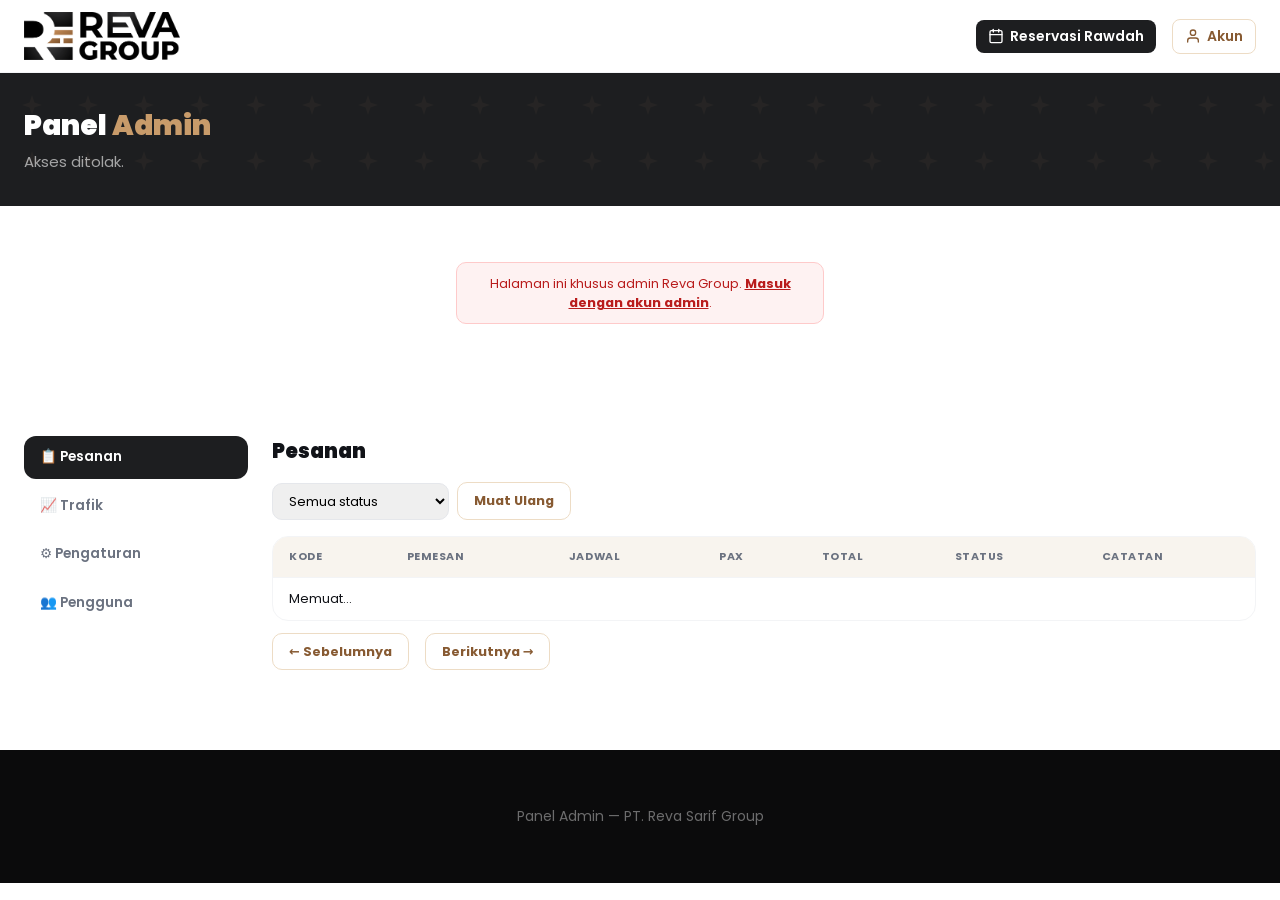
==== admin.html @ 1d70dcd8 "Tambah akun jamaah, panel admin, dan infrastruktur marketing Backend baru: Cloudflare Worker (revagr" ====
<!DOCTYPE html>
<html lang="id">
<head>
  <meta charset="UTF-8" />
  <meta name="viewport" content="width=device-width, initial-scale=1.0" />
  <title>Panel Admin - Reva Group</title>
  <meta name="robots" content="noindex, nofollow" />
  <link rel="icon" type="image/png" href="assets/reva-logo.png" />
  <link rel="preconnect" href="https://fonts.googleapis.com" />
  <link rel="preconnect" href="https://fonts.gstatic.com" crossorigin />
  <link href="https://fonts.googleapis.com/css2?family=Poppins:wght@400;500;600;700;800;900&display=swap" rel="stylesheet" />
  <link rel="stylesheet" href="css/style.css" />
</head>
<body>

  <header class="site-header">
    <div class="container">
      <a href="index.html" class="brand">
        <img src="assets/reva-logo.png" alt="Reva Group" />
      </a>
      <nav class="nav-desktop" aria-label="Navigasi utama">
        <a href="reservasi.html" class="nav-pill dark">
          <svg class="icon-sm" viewBox="0 0 24 24" fill="none" stroke="currentColor" stroke-width="2" stroke-linecap="round" stroke-linejoin="round"><rect x="3" y="4" width="18" height="18" rx="2"/><line x1="16" y1="2" x2="16" y2="6"/><line x1="8" y1="2" x2="8" y2="6"/><line x1="3" y1="10" x2="21" y2="10"/></svg>
          Reservasi Rawdah
        </a>
        <a href="akun.html" class="nav-pill outline">
          <svg class="icon-sm" viewBox="0 0 24 24" fill="none" stroke="currentColor" stroke-width="2" stroke-linecap="round" stroke-linejoin="round"><path d="M20 21v-2a4 4 0 0 0-4-4H8a4 4 0 0 0-4 4v2"/><circle cx="12" cy="7" r="4"/></svg>
          <span class="nav-akun-label">Akun</span>
        </a>
      </nav>
      <button class="nav-toggle" aria-label="Buka menu" aria-expanded="false" aria-controls="navMobile">
        <svg class="icon" viewBox="0 0 24 24" fill="none" stroke="currentColor" stroke-width="2" stroke-linecap="round"><line x1="3" y1="6" x2="21" y2="6"/><line x1="3" y1="12" x2="21" y2="12"/><line x1="3" y1="18" x2="21" y2="18"/></svg>
      </button>
    </div>
    <nav class="nav-mobile" id="navMobile" aria-label="Navigasi seluler">
      <a href="reservasi.html">Reservasi Rawdah</a>
      <a href="akun.html">Akun</a>
    </nav>
  </header>

  <section class="page-hero" style="padding: 2rem 0;">
    <svg class="pattern" aria-hidden="true">
      <defs>
        <pattern id="geo-page" width="56" height="56" patternUnits="userSpaceOnUse">
          <polygon points="32,22 34.5,29.5 42,32 34.5,34.5 32,42 29.5,34.5 22,32 29.5,29.5" fill="currentColor" />
        </pattern>
      </defs>
      <rect width="100%" height="100%" fill="url(#geo-page)" />
    </svg>
    <div class="container">
      <h1 style="font-size: clamp(1.375rem, 3vw, 1.75rem);">Panel <span style="color: var(--bronze-light);">Admin</span></h1>
      <p id="adminHello" style="margin-top: 0.25rem;">Memeriksa akses&hellip;</p>
    </div>
  </section>

  <div class="auth-wrap" id="deniedBox" hidden>
    <div class="form-alert error" style="text-align: center;">
      Halaman ini khusus admin Reva Group. <a href="akun.html" style="font-weight: 700; text-decoration: underline;">Masuk dengan akun admin</a>.
    </div>
  </div>

  <div class="admin-layout" id="adminLayout" hidden>
    <nav class="admin-nav" id="adminNav">
      <button type="button" data-panel="orders" class="active">📋 Pesanan</button>
      <button type="button" data-panel="traffic" hidden>📈 Trafik</button>
      <button type="button" data-panel="settings" hidden>⚙️ Pengaturan</button>
      <button type="button" data-panel="users" hidden>👥 Pengguna</button>
    </nav>

    <div class="admin-panel">

      <!-- ===== Pesanan ===== -->
      <section id="panel-orders">
        <h2>Pesanan</h2>
        <div class="filter-row" style="margin: 1rem 0;">
          <select id="orderFilter">
            <option value="">Semua status</option>
            <option value="menunggu_verifikasi">Menunggu Verifikasi</option>
            <option value="terkonfirmasi">Terkonfirmasi</option>
            <option value="qr_terkirim">QR Terkirim</option>
            <option value="dibatalkan">Dibatalkan</option>
            <option value="refund">Refund</option>
          </select>
          <button type="button" class="btn-line" id="btnReloadOrders">Muat Ulang</button>
          <span class="order-meta" id="orderCount"></span>
        </div>
        <div class="table-wrap">
          <table class="admin-table">
            <thead>
              <tr>
                <th>Kode</th><th>Pemesan</th><th>Jadwal</th><th>Pax</th><th>Total</th><th>Status</th><th>Catatan</th>
              </tr>
            </thead>
            <tbody id="orderRows"><tr><td colspan="7">Memuat&hellip;</td></tr></tbody>
          </table>
        </div>
        <div class="filter-row" style="margin-top: 0.75rem;">
          <button type="button" class="btn-line" id="btnPrevPage">&larr; Sebelumnya</button>
          <span class="order-meta" id="pageInfo"></span>
          <button type="button" class="btn-line" id="btnNextPage">Berikutnya &rarr;</button>
        </div>
      </section>

      <!-- ===== Trafik ===== -->
      <section id="panel-traffic" hidden>
        <h2>Trafik &amp; Konversi (14 hari)</h2>
        <div class="stat-tiles" style="margin: 1rem 0;">
          <div class="stat-tile"><div class="n" id="stViews">—</div><div class="l">Tampilan halaman</div></div>
          <div class="stat-tile"><div class="n" id="stVisitors">—</div><div class="l">Pengunjung unik</div></div>
          <div class="stat-tile"><div class="n" id="stWaClicks">—</div><div class="l">Klik WhatsApp</div></div>
          <div class="stat-tile"><div class="n" id="stOrders">—</div><div class="l">Pesanan dibuat</div></div>
        </div>
        <div class="bar-chart" id="chartDaily"></div>
        <div class="profile-grid" style="padding: 1.25rem 0 0; grid-template-columns: 1fr; gap: 1rem;">
          <div class="profile-card">
            <h2>Halaman Terpopuler</h2>
            <div id="topPages" class="order-meta">—</div>
          </div>
          <div class="profile-card">
            <h2>Sumber Kunjungan (Referrer)</h2>
            <div id="topRefs" class="order-meta">—</div>
          </div>
          <div class="profile-card">
            <h2>Perangkat &amp; Ringkasan Pesanan</h2>
            <div id="deviceStats" class="order-meta">—</div>
            <div id="orderRecap" class="order-meta" style="margin-top: 0.75rem;">—</div>
          </div>
        </div>
      </section>

      <!-- ===== Pengaturan ===== -->
      <section id="panel-settings" hidden>
        <h2>Pengaturan Marketing</h2>
        <p class="settings-note" style="margin: 1rem 0;">
          Tempel ID dari masing-masing platform lalu <strong>Simpan</strong> — pixel langsung aktif
          di seluruh halaman situs tanpa perlu edit kode. Kosongkan untuk menonaktifkan.
          <br />&bull; <strong>GA4</strong>: Google Analytics &rarr; Admin &rarr; Data Streams &rarr; Measurement ID (format <code>G-XXXXXXXXXX</code>)
          <br />&bull; <strong>Meta Pixel</strong>: Meta Business Suite &rarr; Events Manager &rarr; Pixel ID (angka)
          <br />&bull; <strong>TikTok Pixel</strong>: TikTok Ads Manager &rarr; Assets &rarr; Events &rarr; Pixel ID
          <br />&bull; <strong>Google Client ID</strong>: Google Cloud Console &rarr; Credentials &rarr; OAuth 2.0 Client ID (untuk tombol Login Google, format <code>xxx.apps.googleusercontent.com</code>)
        </p>
        <form class="profile-card" style="display: grid; gap: 0.875rem; max-width: 34rem;" id="formSettings">
          <div class="form-alert" id="settingsAlert" hidden></div>
          <div class="field">
            <label for="setGa4">Google Tag / GA4 Measurement ID</label>
            <input id="setGa4" type="text" placeholder="G-XXXXXXXXXX" />
          </div>
          <div class="field">
            <label for="setMeta">Meta Pixel ID</label>
            <input id="setMeta" type="text" placeholder="123456789012345" />
          </div>
          <div class="field">
            <label for="setTiktok">TikTok Pixel ID</label>
            <input id="setTiktok" type="text" placeholder="XXXXXXXXXXXXXXXXXX" />
          </div>
          <div class="field">
            <label for="setGoogleClient">Google OAuth Client ID (Login Google)</label>
            <input id="setGoogleClient" type="text" placeholder="xxxx.apps.googleusercontent.com" />
          </div>
          <button type="submit" class="btn-book" style="width: auto; padding: 0.7rem 1.5rem;">Simpan Pengaturan</button>
        </form>
      </section>

      <!-- ===== Pengguna ===== -->
      <section id="panel-users" hidden>
        <h2>Pengguna &amp; Akses</h2>
        <p class="settings-note" style="margin: 1rem 0;" id="usersNote">
          <strong>Owner</strong> melihat &amp; mengatur semuanya. <strong>Admin</strong> selalu bisa
          mengelola pesanan; centang izin tambahan (Trafik / Pengaturan / Pengguna) untuk membuka
          menu lain. Hanya owner yang dapat mengubah role dan izin.
        </p>
        <div class="filter-row" style="margin-bottom: 1rem;">
          <input type="text" id="userSearch" placeholder="Cari nama / email / WA…" />
          <button type="button" class="btn-line" id="btnSearchUser">Cari</button>
        </div>
        <div class="table-wrap">
          <table class="admin-table">
            <thead>
              <tr><th>Pengguna</th><th>Kontak</th><th>Role</th><th>Izin Admin</th></tr>
            </thead>
            <tbody id="userRows"><tr><td colspan="4">Memuat&hellip;</td></tr></tbody>
          </table>
        </div>
      </section>

    </div>
  </div>

  <footer class="site-footer">
    <div class="container">
      <div class="footer-bottom" style="margin-top: 0; border-top: 0; padding-top: 0;">
        <p>Panel Admin &mdash; PT. Reva Sarif Group</p>
      </div>
    </div>
  </footer>

  <script src="js/site.js"></script>
  <script src="js/main.js"></script>
  <script src="js/admin.js"></script>
</body>
</html>
---- css/style.css ----
/* ============================================================
   Reva Group — Jasa Reservasi Rawdah
   Palet warna diambil dari logo Reva Group:
   - Hitam arang  : #0B0B0C — #1D1E20 — #353537
   - Bronze/copper: #875A32 — #A97747 — #BB8452 — #C89B6A
   Ubah nilai variabel di bawah untuk mengganti tema.
   ============================================================ */
:root {
  --ink: #0B0B0C;            /* hitam terdalam (footer) */
  --charcoal: #1D1E20;       /* arang logo — section gelap */
  --charcoal-soft: #26272A;

  --bronze: #A97747;         /* aksen utama (bronze tengah logo) */
  --bronze-strong: #92643A;  /* hover tombol */
  --bronze-dark: #875A32;
  --bronze-deep: #6E4A26;    /* aksen section informasi */
  --bronze-light: #C89B6A;   /* bronze terang di atas latar gelap */

  --bronze-pale: #F5EBDD;    /* tint badge terang */
  --bronze-line: #EDDCC5;    /* border kartu terang */
  --cream: #F8F4EE;          /* latar kartu informasi */
  --sand: #9B8570;           /* gradasi tanah pada hero */

  --text: #111318;
  --muted: #6B7280;
  --line: #F3F4F6;

  --radius-btn: 0.75rem;
  --container: 80rem;
}

* { margin: 0; padding: 0; box-sizing: border-box; }

html { scroll-behavior: smooth; }

body {
  font-family: "Poppins", ui-sans-serif, system-ui, -apple-system, "Segoe UI", sans-serif;
  color: var(--text);
  background: #fff;
  line-height: 1.5;
  -webkit-font-smoothing: antialiased;
}

img { max-width: 100%; display: block; }
a { color: inherit; text-decoration: none; }
ul { list-style: none; }

.container {
  max-width: var(--container);
  margin: 0 auto;
  padding: 0 1.5rem;
}

.icon { width: 1.25rem; height: 1.25rem; flex-shrink: 0; }
.icon-sm { width: 1rem; height: 1rem; flex-shrink: 0; }

:focus-visible { outline: 2px solid var(--bronze); outline-offset: 2px; }

/* ---------- Header ---------- */
.site-header {
  position: sticky;
  top: 0;
  z-index: 50;
  background: #fff;
  border-bottom: 1px solid var(--line);
  box-shadow: 0 1px 2px rgba(0, 0, 0, 0.05);
}

.site-header .container {
  display: flex;
  align-items: center;
  justify-content: space-between;
  padding-top: 0.75rem;
  padding-bottom: 0.75rem;
}

.brand { display: block; flex-shrink: 0; }
.brand img { height: 3rem; width: auto; object-fit: contain; }

.nav-desktop { display: none; align-items: center; gap: 1rem; }

.nav-pill {
  display: inline-flex;
  align-items: center;
  gap: 0.375rem;
  border-radius: 0.5rem;
  padding: 0.375rem 0.75rem;
  font-size: 0.875rem;
  font-weight: 600;
  color: #fff;
  transition: background-color 0.2s, transform 0.2s;
}
.nav-pill:hover { transform: translateY(-1px); }
.nav-pill.dark { background: var(--charcoal); }
.nav-pill.dark:hover { background: var(--charcoal-soft); }
.nav-pill.accent { background: var(--bronze); }
.nav-pill.accent:hover { background: var(--bronze-strong); }
.nav-pill.outline { border: 1.5px solid var(--bronze-line); color: var(--bronze-dark); background: transparent; }
.nav-pill.outline:hover { background: var(--bronze-pale); }

.nav-toggle {
  display: inline-flex;
  border: 0;
  background: transparent;
  border-radius: 0.375rem;
  padding: 0.5rem;
  color: #4B5563;
  cursor: pointer;
}
.nav-toggle:hover { background: var(--line); }

.nav-mobile { display: none; border-top: 1px solid var(--line); padding: 0.75rem 1.5rem 1rem; }
.nav-mobile.open { display: grid; gap: 0.5rem; }
.nav-mobile a {
  display: flex;
  align-items: center;
  gap: 0.5rem;
  border-radius: 0.5rem;
  padding: 0.625rem 0.75rem;
  font-size: 0.875rem;
  font-weight: 600;
  color: #374151;
}
.nav-mobile a:hover { background: var(--cream); color: var(--bronze-dark); }

@media (min-width: 768px) {
  .nav-desktop { display: flex; }
  .nav-toggle, .nav-mobile { display: none !important; }
}

/* ---------- Hero ---------- */
.hero {
  position: relative;
  display: flex;
  align-items: center;
  min-height: 92vh;
  overflow: hidden;
  background: var(--charcoal);
}

.hero-bg { position: absolute; inset: 0; }
.hero-bg img { width: 100%; height: 100%; object-fit: cover; object-position: center; }
.hero-overlay {
  position: absolute;
  inset: 0;
  background: linear-gradient(to right, rgba(11, 11, 12, 0.55), rgba(11, 11, 12, 0.78) 50%, rgba(11, 11, 12, 0.30));
}
.hero-ground {
  position: absolute;
  right: 0; bottom: 0; left: 0;
  height: 8rem;
  background: linear-gradient(to top, var(--sand), transparent);
}

.pattern {
  pointer-events: none;
  position: absolute;
  inset: 0;
  width: 100%;
  height: 100%;
  color: #fff;
}
.hero .pattern { opacity: 0.04; }

.hero-inner {
  position: relative;
  z-index: 10;
  width: 100%;
  padding-top: 7rem;
  padding-bottom: 7rem;
}

.hero-copy { max-width: 36rem; }

.hero-title {
  margin-bottom: 1.5rem;
  font-size: clamp(3.5rem, 8.5vw, 6rem);
  line-height: 0.92;
  font-weight: 900;
  letter-spacing: -0.025em;
  text-transform: uppercase;
  color: #fff;
}
.hero-title .accent { color: var(--bronze-light); }

.hero-sub {
  margin-bottom: 2rem;
  max-width: 24rem;
  font-size: 1rem;
  line-height: 1.65;
  color: rgba(255, 255, 255, 0.65);
}

.hero-actions { display: flex; flex-wrap: wrap; gap: 0.75rem; }

.btn {
  display: inline-flex;
  align-items: center;
  justify-content: center;
  gap: 0.5rem;
  border-radius: var(--radius-btn);
  padding: 0.875rem 2rem;
  font-size: 0.875rem;
  font-weight: 700;
  transition: background-color 0.2s, transform 0.2s, border-color 0.2s;
}
.btn:hover { transform: translateY(-1px); }

.btn-accent {
  background: var(--bronze);
  color: #fff;
  box-shadow: 0 10px 15px -3px rgba(135, 90, 50, 0.35);
}
.btn-accent:hover { background: var(--bronze-strong); }

.btn-glass {
  border: 1px solid rgba(255, 255, 255, 0.25);
  background: rgba(255, 255, 255, 0.1);
  color: #fff;
  backdrop-filter: blur(4px);
}
.btn-glass:hover { background: rgba(255, 255, 255, 0.18); }

.btn-gold {
  background: var(--bronze-light);
  color: var(--charcoal);
}
.btn-gold:hover { background: #D4A876; }

@media (min-width: 768px) {
  .hero-sub { font-size: 1.125rem; }
}

/* ---------- Section umum ---------- */
.section { padding: 5rem 0; }
section[id] { scroll-margin-top: 5rem; }

.badge {
  display: inline-block;
  border-radius: 9999px;
  padding: 0.375rem 1rem;
  font-size: 0.75rem;
  font-weight: 700;
  letter-spacing: 0.05em;
  text-transform: uppercase;
}

.section-title {
  font-size: clamp(1.875rem, 3vw, 2.25rem);
  line-height: 1.15;
  font-weight: 900;
}

/* ---------- Section Rawdah (gelap) ---------- */
.rawdah {
  position: relative;
  background: var(--charcoal);
  overflow: hidden;
}
.rawdah .pattern { opacity: 0.05; color: var(--bronze-light); }

.rawdah-grid {
  position: relative;
  display: grid;
  grid-template-columns: 1fr;
  align-items: center;
  gap: 3rem;
}

.rawdah-copy > * + * { margin-top: 1.5rem; }

.badge-gold {
  border: 1px solid rgba(200, 155, 106, 0.3);
  background: rgba(200, 155, 106, 0.1);
  color: var(--bronze-light);
}

.rawdah .section-title { color: #fff; }
.rawdah .section-title .accent { color: var(--bronze-light); }

.rawdah-desc { font-size: 0.875rem; line-height: 1.7; color: rgba(255, 255, 255, 0.65); }

.price-card {
  border-radius: 1rem;
  border: 1px solid rgba(200, 155, 106, 0.2);
  background: rgba(255, 255, 255, 0.05);
  padding: 1.25rem;
}
.price-label {
  font-size: 0.75rem;
  font-weight: 700;
  letter-spacing: 0.1em;
  text-transform: uppercase;
  color: var(--bronze-light);
}
.price-value { margin-top: 0.25rem; font-size: 2.25rem; font-weight: 900; color: #fff; }
.price-unit { font-size: 0.75rem; color: rgba(255, 255, 255, 0.4); }

.rawdah-checklist { display: grid; gap: 0.5rem; font-size: 0.875rem; color: rgba(255, 255, 255, 0.7); }
.rawdah-checklist li { display: flex; align-items: flex-start; gap: 0.5rem; }
.rawdah-checklist .icon-sm { margin-top: 0.2rem; color: var(--bronze-light); }

.fact-grid { display: grid; grid-template-columns: 1fr; gap: 1rem; }

.fact-card {
  border-radius: 1rem;
  border: 1px solid rgba(255, 255, 255, 0.1);
  background: rgba(255, 255, 255, 0.05);
  padding: 1.25rem;
}
.fact-icon {
  display: inline-flex;
  align-items: center;
  justify-content: center;
  width: 2.25rem;
  height: 2.25rem;
  border-radius: 0.625rem;
  background: rgba(200, 155, 106, 0.15);
  color: var(--bronze-light);
}
.fact-label { margin-top: 0.5rem; font-size: 0.75rem; color: rgba(255, 255, 255, 0.4); }
.fact-value { margin-top: 0.125rem; font-size: 0.875rem; font-weight: 700; color: #fff; }

@media (min-width: 640px) {
  .fact-grid { grid-template-columns: 1fr 1fr; }
}
@media (min-width: 1024px) {
  .rawdah-grid { grid-template-columns: 1fr 1fr; }
}

/* ---------- Section Konsultasi ---------- */
.konsultasi-grid {
  display: grid;
  grid-template-columns: 1fr;
  align-items: center;
  gap: 4rem;
}

.konsultasi-copy > * + * { margin-top: 1.5rem; }

.badge-soft { background: var(--bronze-pale); color: var(--bronze-dark); }

.konsultasi .section-title { color: var(--text); }
.konsultasi .section-title .accent { color: var(--bronze); }

.konsultasi-desc { font-size: 0.875rem; line-height: 1.7; color: var(--muted); }

.feature-list { display: grid; gap: 0.75rem; }
.feature-list li { display: flex; align-items: center; gap: 0.75rem; font-size: 0.875rem; color: #374151; }
.feature-list .icon { color: var(--bronze); }

.btn-outline {
  border: 2px solid var(--bronze-line);
  color: var(--bronze-dark);
  background: transparent;
  padding: 0.75rem 1.75rem;
}
.btn-outline:hover { border-color: var(--bronze); background: var(--bronze-pale); }

.btn-solid { background: var(--bronze); color: #fff; padding: 0.75rem 1.75rem; }
.btn-solid:hover { background: var(--bronze-strong); }

.steps { display: grid; gap: 0.75rem; }

.step-card {
  display: flex;
  align-items: flex-start;
  gap: 1rem;
  border-radius: 1rem;
  border: 1px solid var(--bronze-line);
  background: #fff;
  padding: 1rem 1.25rem;
}
.step-num {
  flex-shrink: 0;
  border-radius: 0.75rem;
  background: var(--bronze);
  padding: 0.25rem 0.625rem;
  font-size: 0.75rem;
  font-weight: 900;
  color: #fff;
}
.step-title { font-size: 0.875rem; font-weight: 700; color: var(--text); }
.step-sub { font-size: 0.75rem; color: var(--muted); }

.stat-card {
  display: flex;
  align-items: center;
  gap: 0.75rem;
  border-radius: 1rem;
  background: var(--bronze);
  padding: 1rem 1.25rem;
  color: #fff;
}
.stat-card .icon { width: 1.75rem; height: 1.75rem; }
.stat-value { font-size: 1.125rem; font-weight: 900; }
.stat-sub { font-size: 0.75rem; color: rgba(255, 255, 255, 0.8); }

.konsultasi-side > * + * { margin-top: 1.25rem; }

@media (min-width: 1024px) {
  .konsultasi-grid { grid-template-columns: 1fr 1fr; }
}

/* ---------- Section Informasi ---------- */
.info-head { margin-bottom: 3rem; text-align: center; }
.info-head .badge { margin-bottom: 0.75rem; }

.badge-deep { background: rgba(110, 74, 38, 0.1); color: var(--bronze-deep); }

.info-grid { display: grid; grid-template-columns: 1fr; gap: 1.5rem; }

.info-card {
  display: flex;
  flex-direction: column;
  border-radius: 1.5rem;
  border: 1px solid var(--line);
  background: var(--cream);
  padding: 1.75rem;
  transition: transform 0.2s, box-shadow 0.2s;
}
.info-card:hover { transform: translateY(-3px); box-shadow: 0 12px 24px -12px rgba(29, 30, 32, 0.18); }

.info-icon {
  display: inline-flex;
  align-items: center;
  justify-content: center;
  width: 2.75rem;
  height: 2.75rem;
  border-radius: 0.75rem;
  background: rgba(110, 74, 38, 0.1);
  color: var(--bronze-deep);
  margin-bottom: 1rem;
}
.info-card h3 { margin-bottom: 0.5rem; font-size: 1.125rem; font-weight: 700; color: var(--text); }
.info-card p { margin-bottom: 1.5rem; flex: 1; font-size: 0.875rem; line-height: 1.7; color: var(--muted); }

.info-link {
  display: inline-flex;
  align-items: center;
  gap: 0.375rem;
  font-size: 0.875rem;
  font-weight: 700;
  color: var(--bronze-deep);
}
.info-link:hover { text-decoration: underline; }

@media (min-width: 768px) { .info-grid { grid-template-columns: 1fr 1fr; } }
@media (min-width: 1024px) { .info-grid { grid-template-columns: repeat(4, 1fr); } }

/* ---------- Footer ---------- */
.site-footer { background: var(--ink); padding: 3.5rem 0; color: #fff; }

.footer-grid { display: grid; grid-template-columns: 1fr; gap: 3rem; }

.footer-brand > * + * { margin-top: 1rem; }
.footer-brand img { height: 3.5rem; width: auto; object-fit: contain; filter: brightness(0) invert(1); }
.footer-tagline { max-width: 20rem; font-size: 0.875rem; line-height: 1.7; color: rgba(255, 255, 255, 0.6); }

.socials { display: flex; align-items: center; gap: 0.75rem; }
.socials a {
  display: inline-flex;
  align-items: center;
  justify-content: center;
  width: 2.25rem;
  height: 2.25rem;
  border-radius: 9999px;
  background: rgba(255, 255, 255, 0.1);
  color: #fff;
  transition: background-color 0.2s;
}
.socials a:hover { background: var(--bronze); }

.footer-col h3 {
  margin-bottom: 0.875rem;
  font-size: 0.875rem;
  font-weight: 700;
  letter-spacing: 0.05em;
  text-transform: uppercase;
  color: rgba(255, 255, 255, 0.5);
}
.footer-links { display: grid; gap: 0.5rem; font-size: 0.875rem; }
.footer-links a { color: rgba(255, 255, 255, 0.5); transition: color 0.2s; }
.footer-links a:hover { color: rgba(255, 255, 255, 0.8); }

.footer-contact { display: grid; gap: 0.75rem; font-size: 0.875rem; color: rgba(255, 255, 255, 0.6); }
.footer-contact > div { display: flex; align-items: flex-start; gap: 0.5rem; }
.footer-contact .icon-sm { margin-top: 0.2rem; color: var(--bronze-light); }
.footer-contact a:hover { color: rgba(255, 255, 255, 0.85); }

.btn-footer {
  display: inline-flex;
  align-items: center;
  gap: 0.5rem;
  margin-top: 1rem;
  border-radius: 0.5rem;
  background: var(--bronze-deep);
  padding: 0.625rem 1.25rem;
  font-size: 0.875rem;
  font-weight: 700;
  color: #fff;
  transition: background-color 0.2s;
}
.btn-footer:hover { background: var(--bronze-dark); }

.footer-bottom {
  margin-top: 3rem;
  border-top: 1px solid rgba(255, 255, 255, 0.1);
  padding-top: 1.5rem;
  text-align: center;
  font-size: 0.875rem;
  color: rgba(255, 255, 255, 0.4);
}
.footer-bottom-links {
  margin-bottom: 0.75rem;
  display: flex;
  flex-wrap: wrap;
  justify-content: center;
  column-gap: 1.5rem;
  row-gap: 0.5rem;
}
.footer-bottom-links a:hover { color: rgba(255, 255, 255, 0.7); }

.photo-credit { margin-top: 0.5rem; font-size: 0.7rem; color: rgba(255, 255, 255, 0.25); }
.photo-credit a { color: rgba(255, 255, 255, 0.35); }
.photo-credit a:hover { color: rgba(255, 255, 255, 0.6); text-decoration: underline; }

@media (min-width: 768px) { .footer-grid { grid-template-columns: repeat(3, 1fr); } }

/* ---------- Halaman informasi (sub-halaman) ---------- */
.page-hero {
  position: relative;
  background: var(--charcoal);
  padding: 4rem 0;
  overflow: hidden;
}
.page-hero .pattern { opacity: 0.05; color: var(--bronze-light); }
.page-hero .container { position: relative; }
.page-hero .badge { margin-bottom: 0.875rem; }
.page-hero h1 { font-size: clamp(1.875rem, 4vw, 2.75rem); font-weight: 900; color: #fff; }
.page-hero p { margin-top: 0.75rem; max-width: 36rem; font-size: 0.9375rem; color: rgba(255, 255, 255, 0.6); }

.prose { max-width: 48rem; padding: 4rem 1.5rem; margin: 0 auto; }
.prose h2 { margin: 2rem 0 0.75rem; font-size: 1.25rem; font-weight: 800; color: var(--text); }
.prose h2:first-child { margin-top: 0; }
.prose p, .prose li { font-size: 0.9375rem; line-height: 1.8; color: #374151; }
.prose p + p { margin-top: 0.75rem; }
.prose ul, .prose ol { margin: 0.75rem 0 0 1.25rem; display: grid; gap: 0.5rem; }
.prose ul { list-style: disc; }
.prose ol { list-style: decimal; }
.prose .note {
  margin-top: 2.5rem;
  border-radius: 1rem;
  border: 1px solid var(--bronze-line);
  background: var(--cream);
  padding: 1.25rem;
  font-size: 0.875rem;
  color: #4B5563;
}

.faq-list { display: grid; gap: 0.75rem; }
.faq-item {
  border: 1px solid var(--bronze-line);
  border-radius: 1rem;
  background: #fff;
  overflow: hidden;
}
.faq-item summary {
  display: flex;
  align-items: center;
  justify-content: space-between;
  gap: 1rem;
  cursor: pointer;
  list-style: none;
  padding: 1rem 1.25rem;
  font-size: 0.9375rem;
  font-weight: 700;
  color: var(--text);
}
.faq-item summary::-webkit-details-marker { display: none; }
.faq-item summary::after {
  content: "+";
  font-size: 1.25rem;
  font-weight: 700;
  color: var(--bronze);
  transition: transform 0.2s;
}
.faq-item[open] summary::after { transform: rotate(45deg); }
.faq-item[open] summary { color: var(--bronze-dark); }
.faq-body { padding: 0 1.25rem 1.125rem; font-size: 0.875rem; line-height: 1.8; color: var(--muted); }

/* ---------- Halaman Reservasi ---------- */
.booking-section { background: #F6F2EB; padding: 4rem 0; }

.booking-grid {
  display: grid;
  grid-template-columns: 1fr;
  gap: 2.5rem;
  align-items: start;
}
@media (min-width: 1024px) {
  .booking-grid { grid-template-columns: minmax(0, 1fr) 380px; }
  .booking-side { position: sticky; top: 6rem; }
}

.booking-card {
  min-width: 0;
  overflow: hidden;
  border-radius: 1.5rem;
  background: #fff;
  box-shadow: 0 10px 30px -12px rgba(29, 30, 32, 0.25);
}
.booking-head {
  background: linear-gradient(to right, var(--charcoal), #3A3428);
  padding: 1.25rem 1.5rem;
}
.booking-head h2 { font-size: 1.125rem; font-weight: 700; color: #fff; }
.booking-head p { margin-top: 0.125rem; font-size: 0.75rem; color: rgba(255, 255, 255, 0.6); }
.booking-body { padding: 1.25rem; display: grid; gap: 1rem; }

.price-row {
  display: flex;
  align-items: center;
  justify-content: space-between;
  border-radius: 0.75rem;
  background: rgba(29, 30, 32, 0.05);
  padding: 0.75rem 1rem;
}
.price-row .lbl { font-size: 0.75rem; font-weight: 600; letter-spacing: 0.03em; text-transform: uppercase; color: var(--muted); }
.price-row .val { font-size: 1rem; font-weight: 900; color: var(--charcoal); }
.price-row .val small { margin-left: 0.25rem; font-size: 0.75rem; font-weight: 500; color: #9CA3AF; }

.seg-toggle { display: flex; gap: 0.5rem; border-radius: 1rem; background: #F3F4F6; padding: 0.375rem; }
.seg-toggle button {
  flex: 1;
  border: 0;
  border-radius: 0.75rem;
  padding: 0.625rem;
  font-family: inherit;
  font-size: 0.875rem;
  font-weight: 700;
  color: var(--muted);
  background: transparent;
  cursor: pointer;
  transition: background-color 0.2s, color 0.2s;
}
.seg-toggle button.active-female { background: #C2557C; color: #fff; }
.seg-toggle button.active-male { background: var(--charcoal); color: #fff; }

.slot-panel { overflow: hidden; border-radius: 1rem; border: 2px solid var(--bronze-line); transition: border-color 0.2s; }
.slot-panel.female { border-color: #EBB8CB; }
.slot-panel.male { border-color: #C9CBCF; }
.slot-panel-head { display: flex; align-items: center; justify-content: space-between; padding: 0.875rem 1rem; }
.slot-panel.female .slot-panel-head { background: #C2557C; }
.slot-panel.male .slot-panel-head { background: var(--charcoal); }
.slot-panel-head p { font-size: 0.875rem; font-weight: 700; color: #fff; }
.slot-panel-body { padding: 1rem; display: grid; gap: 1.125rem; }

.was-note { font-size: 0.7rem; color: #9CA3AF; }
.was-note strong { color: var(--muted); }

.month-tabs { display: flex; gap: 0.375rem; }
.month-tabs button {
  flex: 1;
  border: 1px solid var(--line);
  border-radius: 0.5rem;
  background: #fff;
  padding: 0.5rem 0.25rem;
  font-family: inherit;
  font-size: 0.75rem;
  font-weight: 600;
  color: var(--muted);
  cursor: pointer;
}
.month-tabs button.active { background: var(--charcoal); border-color: var(--charcoal); color: #fff; }

.status-row { display: flex; flex-wrap: wrap; align-items: center; justify-content: space-between; gap: 0.375rem; }
.status-pill { border-radius: 9999px; padding: 0.25rem 0.625rem; font-size: 0.7rem; font-weight: 600; background: #ECFDF5; color: #047857; }
.status-pill.empty { background: #FEF2F2; color: #B91C1C; }
.status-meta { display: flex; align-items: center; gap: 0.5rem; font-size: 0.7rem; color: #9CA3AF; }
.status-meta button {
  border: 0;
  background: none;
  padding: 0;
  font-family: inherit;
  font-size: 0.7rem;
  font-weight: 600;
  color: var(--muted);
  cursor: pointer;
  text-decoration: underline;
  text-underline-offset: 2px;
}
.status-meta button:disabled { opacity: 0.5; }

.date-strip { display: flex; gap: 0.375rem; overflow-x: auto; padding-bottom: 0.25rem; scrollbar-width: thin; }
.date-strip button {
  display: flex;
  flex-direction: column;
  align-items: center;
  gap: 0.125rem;
  flex-shrink: 0;
  min-width: 3rem;
  border: 1px solid var(--line);
  border-radius: 0.75rem;
  background: #fff;
  padding: 0.5rem 0.375rem;
  font-family: inherit;
  cursor: pointer;
}
.date-strip button:disabled { opacity: 0.35; cursor: not-allowed; }
.date-strip .d-num { font-size: 0.875rem; font-weight: 700; color: var(--text); }
.date-strip .d-day { font-size: 0.625rem; text-transform: uppercase; color: #9CA3AF; }
.date-strip .d-dot { width: 0.375rem; height: 0.375rem; border-radius: 9999px; background: transparent; }
.date-strip button.has-slot .d-dot { background: #C2557C; }
.slot-panel.male .date-strip button.has-slot .d-dot { background: var(--bronze); }
.date-strip button.selected { border-color: var(--charcoal); background: var(--charcoal); }
.date-strip button.selected .d-num, .date-strip button.selected .d-day { color: #fff; }

.time-list { display: grid; gap: 0.375rem; max-height: 16rem; overflow-y: auto; padding-right: 0.25rem; }
.time-row {
  display: flex;
  align-items: center;
  justify-content: space-between;
  border: 1px solid var(--line);
  border-radius: 0.75rem;
  background: #fff;
  padding: 0.625rem 0.875rem;
  font-family: inherit;
  cursor: pointer;
  text-align: left;
}
.time-row:hover { border-color: var(--bronze); }
.time-row .t-time { font-size: 0.875rem; font-weight: 700; color: var(--text); }
.time-row .t-left { font-size: 0.7rem; font-weight: 600; color: #047857; }
.time-row.selected { border-color: var(--charcoal); background: var(--charcoal); }
.time-row.selected .t-time, .time-row.selected .t-left { color: #fff; }
.time-row.sold-out {
  background: #F9FAFB;
  border-color: var(--line);
  cursor: not-allowed;
  opacity: 0.6;
}
.time-row.sold-out:hover { border-color: var(--line); }
.time-row.sold-out .t-time { color: #9CA3AF; text-decoration: line-through; }
.time-row.sold-out .t-left { color: #9CA3AF; }
.time-empty { padding: 1rem; text-align: center; font-size: 0.8rem; color: #9CA3AF; }

.pax-row { display: flex; align-items: center; justify-content: space-between; border-radius: 0.75rem; border: 1px solid var(--line); padding: 0.75rem 1rem; }
.pax-row .lbl { font-size: 0.8rem; font-weight: 600; color: var(--text); }
.pax-stepper { display: flex; align-items: center; gap: 0.75rem; }
.pax-stepper button {
  width: 2rem;
  height: 2rem;
  border: 1px solid var(--bronze-line);
  border-radius: 0.5rem;
  background: #fff;
  font-family: inherit;
  font-size: 1rem;
  font-weight: 700;
  color: var(--bronze-dark);
  cursor: pointer;
}
.pax-stepper button:disabled { opacity: 0.4; cursor: not-allowed; }
.pax-stepper .pax-val { min-width: 1.5rem; text-align: center; font-size: 0.9375rem; font-weight: 800; }

.summary-box { border-radius: 0.75rem; background: var(--cream); border: 1px solid var(--bronze-line); padding: 1rem; display: grid; gap: 0.375rem; }
.summary-box .s-row { display: flex; justify-content: space-between; font-size: 0.8rem; color: var(--muted); }
.summary-box .s-row strong { color: var(--text); font-weight: 600; }
.summary-box .s-total { display: flex; justify-content: space-between; border-top: 1px dashed var(--bronze-line); margin-top: 0.375rem; padding-top: 0.625rem; font-size: 0.9375rem; font-weight: 800; color: var(--charcoal); }

.btn-book {
  display: flex;
  align-items: center;
  justify-content: center;
  gap: 0.5rem;
  width: 100%;
  border: 0;
  border-radius: 0.875rem;
  background: var(--bronze);
  padding: 1rem;
  font-family: inherit;
  font-size: 0.9375rem;
  font-weight: 800;
  color: #fff;
  cursor: pointer;
  box-shadow: 0 10px 15px -3px rgba(135, 90, 50, 0.35);
  transition: background-color 0.2s, transform 0.2s;
}
.btn-book:hover { background: var(--bronze-strong); transform: translateY(-1px); }
.btn-book:disabled { background: #D1D5DB; box-shadow: none; cursor: not-allowed; transform: none; }
.book-note { text-align: center; font-size: 0.7rem; color: #9CA3AF; }

.side-card { border-radius: 1.5rem; background: #fff; box-shadow: 0 4px 16px -8px rgba(29, 30, 32, 0.12); padding: 1.75rem; }
.side-card + .side-card { margin-top: 1.5rem; }
.side-card-head { display: flex; align-items: center; gap: 0.75rem; margin-bottom: 1.125rem; }
.side-card-head .info-icon { margin-bottom: 0; width: 2.5rem; height: 2.5rem; }
.side-card-head h2 { font-size: 1.0625rem; font-weight: 700; color: var(--text); }
.side-card p, .side-card li { font-size: 0.8125rem; line-height: 1.7; color: var(--muted); }
.side-card ul { display: grid; gap: 0.625rem; }
.side-card ul li { display: flex; align-items: flex-start; gap: 0.625rem; }
.side-card ul li .icon-sm { margin-top: 0.15rem; color: var(--bronze); }

.flow-steps { position: relative; display: grid; gap: 1.25rem; }
.flow-steps::before { content: ""; position: absolute; top: 0.5rem; bottom: 0.5rem; left: 1.125rem; width: 1px; background: var(--line); }
.flow-step { position: relative; display: flex; align-items: flex-start; gap: 0.875rem; }
.flow-step .num {
  position: relative;
  z-index: 1;
  display: flex;
  align-items: center;
  justify-content: center;
  width: 2.25rem;
  height: 2.25rem;
  flex-shrink: 0;
  border-radius: 9999px;
  background: var(--bronze-pale);
  border: 1px solid var(--bronze-line);
  font-size: 0.8125rem;
  font-weight: 800;
  color: var(--bronze-dark);
}
.flow-step .t { padding-top: 0.25rem; }
.flow-step .t p:first-child { font-size: 0.8125rem; font-weight: 600; color: var(--text); }
.flow-step .t p:last-child { margin-top: 0.125rem; font-size: 0.7rem; color: var(--muted); }

.booking-error {
  border-radius: 1rem;
  border: 1px solid #FDE68A;
  background: #FFFBEB;
  padding: 1rem;
  font-size: 0.8125rem;
  color: #92400E;
  text-align: center;
}
.booking-error a { font-weight: 700; color: #92400E; text-decoration: underline; }

/* Modal pembayaran */
.modal-overlay {
  position: fixed;
  inset: 0;
  z-index: 100;
  display: flex;
  align-items: center;
  justify-content: center;
  background: rgba(11, 11, 12, 0.6);
  backdrop-filter: blur(3px);
  padding: 1rem;
}
.modal-overlay[hidden] { display: none; }

.modal-card {
  width: 100%;
  max-width: 26rem;
  max-height: 90vh;
  overflow-y: auto;
  border-radius: 1.25rem;
  background: #fff;
  box-shadow: 0 25px 60px -15px rgba(11, 11, 12, 0.45);
  animation: modalIn 0.22s ease;
}
@keyframes modalIn {
  from { opacity: 0; transform: translateY(14px) scale(0.98); }
  to { opacity: 1; transform: none; }
}

.modal-head {
  display: flex;
  align-items: center;
  justify-content: space-between;
  padding: 1.125rem 1.25rem;
  border-bottom: 1px solid var(--line);
}
.modal-head h3 { font-size: 1rem; font-weight: 800; color: var(--text); }
.modal-close {
  display: inline-flex;
  align-items: center;
  justify-content: center;
  width: 2rem;
  height: 2rem;
  border: 0;
  border-radius: 9999px;
  background: #F3F4F6;
  font-family: inherit;
  font-size: 1.125rem;
  line-height: 1;
  color: var(--muted);
  cursor: pointer;
}
.modal-close:hover { background: var(--line); color: var(--text); }

.modal-body { padding: 1.25rem; display: grid; gap: 1rem; }

.bank-box {
  border-radius: 1rem;
  border: 1.5px solid var(--bronze-line);
  background: var(--cream);
  padding: 1.125rem;
  text-align: center;
}
.bank-box .bank-logo {
  height: 1.75rem;
  width: auto;
  margin: 0 auto 0.625rem;
}
.bank-box .bank-name {
  font-size: 0.7rem;
  font-weight: 700;
  letter-spacing: 0.08em;
  text-transform: uppercase;
  color: var(--bronze-dark);
}
.bank-box .bank-no {
  margin-top: 0.375rem;
  font-size: 1.625rem;
  font-weight: 900;
  letter-spacing: 0.06em;
  color: var(--charcoal);
}
.bank-box .bank-holder { margin-top: 0.25rem; font-size: 0.8125rem; font-weight: 600; color: var(--text); }
.btn-copy {
  margin-top: 0.75rem;
  border: 1px solid var(--bronze-line);
  border-radius: 9999px;
  background: #fff;
  padding: 0.4rem 1rem;
  font-family: inherit;
  font-size: 0.75rem;
  font-weight: 700;
  color: var(--bronze-dark);
  cursor: pointer;
  transition: background-color 0.2s;
}
.btn-copy:hover { background: var(--bronze-pale); }

.modal-note { font-size: 0.72rem; line-height: 1.65; color: var(--muted); text-align: center; }
.modal-note a { color: var(--bronze-dark); font-weight: 600; }
.modal-note a:hover { text-decoration: underline; }

.btn-back {
  width: 100%;
  border: 0;
  background: none;
  padding: 0.375rem;
  font-family: inherit;
  font-size: 0.8125rem;
  font-weight: 600;
  color: var(--muted);
  cursor: pointer;
}
.btn-back:hover { color: var(--text); }

.cta-band { background: var(--charcoal); padding: 3.5rem 0; text-align: center; }
.cta-band h2 { font-size: clamp(1.5rem, 3vw, 1.875rem); font-weight: 800; color: #fff; }
.cta-band p { margin-top: 0.5rem; font-size: 0.875rem; color: rgba(255, 255, 255, 0.6); }
.cta-band .btn-gold { margin-top: 1.5rem; }

/* ---------- Akun & Admin ---------- */
.auth-wrap { max-width: 26rem; margin: 0 auto; padding: 3.5rem 1.5rem 5rem; }
.auth-card { border-radius: 1.5rem; background: #fff; border: 1px solid var(--line); box-shadow: 0 10px 30px -18px rgba(29, 30, 32, 0.25); overflow: hidden; }
.auth-tabs { display: flex; border-bottom: 1px solid var(--line); }
.auth-tabs button {
  flex: 1; border: 0; background: none; padding: 1rem; font-family: inherit;
  font-size: 0.875rem; font-weight: 700; color: var(--muted); cursor: pointer;
  border-bottom: 2px solid transparent; margin-bottom: -1px;
}
.auth-tabs button.active { color: var(--bronze-dark); border-bottom-color: var(--bronze); }
.auth-body { padding: 1.5rem; display: grid; gap: 0.875rem; }

.field { display: grid; gap: 0.3rem; }
.field label { font-size: 0.75rem; font-weight: 700; color: var(--text); }
.field input, .field select, .field textarea {
  width: 100%; border: 1px solid #E5E7EB; border-radius: 0.625rem; padding: 0.7rem 0.875rem;
  font-family: inherit; font-size: 0.875rem; color: var(--text); background: #fff;
}
.field input:focus, .field select:focus { outline: 2px solid var(--bronze); outline-offset: 0; border-color: var(--bronze); }
.field .hint { font-size: 0.7rem; color: var(--muted); }

.form-alert { border-radius: 0.625rem; padding: 0.7rem 0.875rem; font-size: 0.8rem; line-height: 1.5; }
.form-alert.error { background: #FEF2F2; color: #B91C1C; border: 1px solid #FECACA; }
.form-alert.ok { background: #ECFDF5; color: #047857; border: 1px solid #A7F3D0; }

.profile-grid { max-width: 56rem; margin: 0 auto; padding: 3rem 1.5rem 5rem; display: grid; gap: 1.5rem; }
@media (min-width: 900px) { .profile-grid { grid-template-columns: 20rem 1fr; align-items: start; } }
.profile-card { border-radius: 1.5rem; background: #fff; border: 1px solid var(--line); padding: 1.5rem; }
.profile-card h2 { font-size: 1rem; font-weight: 800; margin-bottom: 1rem; }
.profile-row { display: flex; justify-content: space-between; gap: 1rem; padding: 0.5rem 0; font-size: 0.85rem; border-bottom: 1px dashed var(--line); }
.profile-row:last-of-type { border-bottom: 0; }
.profile-row span { color: var(--muted); }
.profile-row strong { font-weight: 600; text-align: right; word-break: break-all; }

.order-card { border: 1px solid var(--line); border-radius: 1rem; padding: 1rem 1.25rem; display: grid; gap: 0.5rem; }
.order-card + .order-card { margin-top: 0.75rem; }
.order-top { display: flex; flex-wrap: wrap; justify-content: space-between; gap: 0.5rem; align-items: center; }
.order-code { font-size: 0.8rem; font-weight: 800; color: var(--charcoal); letter-spacing: 0.02em; }
.order-meta { font-size: 0.8rem; color: var(--muted); }
.order-meta strong { color: var(--text); font-weight: 600; }

.status-badge { border-radius: 9999px; padding: 0.25rem 0.75rem; font-size: 0.68rem; font-weight: 700; white-space: nowrap; }
.st-menunggu_verifikasi { background: #FEF3C7; color: #92400E; }
.st-terkonfirmasi { background: #DBEAFE; color: #1D4ED8; }
.st-qr_terkirim { background: #D1FAE5; color: #047857; }
.st-dibatalkan { background: #F3F4F6; color: #6B7280; }
.st-refund { background: #FEE2E2; color: #B91C1C; }

.btn-line {
  display: inline-flex; align-items: center; gap: 0.4rem; border: 1.5px solid var(--bronze-line);
  border-radius: 0.625rem; background: #fff; padding: 0.55rem 1rem; font-family: inherit;
  font-size: 0.8rem; font-weight: 700; color: var(--bronze-dark); cursor: pointer;
}
.btn-line:hover { background: var(--bronze-pale); }
.btn-danger-line { border-color: #FECACA; color: #B91C1C; }
.btn-danger-line:hover { background: #FEF2F2; }

/* Admin */
.admin-layout { max-width: 80rem; margin: 0 auto; padding: 2rem 1.5rem 5rem; display: grid; gap: 1.5rem; }
@media (min-width: 900px) { .admin-layout { grid-template-columns: 14rem 1fr; align-items: start; } }
.admin-nav { display: grid; gap: 0.375rem; position: sticky; top: 6rem; }
.admin-nav button {
  display: flex; align-items: center; gap: 0.6rem; border: 0; border-radius: 0.75rem;
  background: transparent; padding: 0.7rem 1rem; font-family: inherit; font-size: 0.85rem;
  font-weight: 600; color: var(--muted); cursor: pointer; text-align: left;
}
.admin-nav button:hover { background: var(--cream); color: var(--text); }
.admin-nav button.active { background: var(--charcoal); color: #fff; }
.admin-panel { min-width: 0; display: grid; gap: 1.25rem; }
.admin-panel h2 { font-size: 1.25rem; font-weight: 900; }

.stat-tiles { display: grid; grid-template-columns: repeat(2, 1fr); gap: 0.75rem; }
@media (min-width: 700px) { .stat-tiles { grid-template-columns: repeat(4, 1fr); } }
.stat-tile { border: 1px solid var(--line); border-radius: 1rem; background: #fff; padding: 1rem 1.25rem; }
.stat-tile .n { font-size: 1.5rem; font-weight: 900; color: var(--charcoal); }
.stat-tile .l { font-size: 0.72rem; color: var(--muted); margin-top: 0.125rem; }

.bar-chart { display: flex; align-items: flex-end; gap: 4px; height: 8rem; border: 1px solid var(--line); border-radius: 1rem; background: #fff; padding: 1rem; }
.bar-chart .bar { flex: 1; display: flex; flex-direction: column; justify-content: flex-end; align-items: center; gap: 0.25rem; min-width: 0; }
.bar-chart .bar i { display: block; width: 100%; max-width: 2rem; background: var(--bronze); border-radius: 4px 4px 0 0; min-height: 2px; }
.bar-chart .bar span { font-size: 0.55rem; color: var(--muted); white-space: nowrap; }

.table-wrap { overflow-x: auto; border: 1px solid var(--line); border-radius: 1rem; background: #fff; }
.admin-table { width: 100%; border-collapse: collapse; font-size: 0.8rem; min-width: 40rem; }
.admin-table th { text-align: left; padding: 0.75rem 1rem; background: var(--cream); font-size: 0.68rem; text-transform: uppercase; letter-spacing: 0.05em; color: var(--muted); }
.admin-table td { padding: 0.7rem 1rem; border-top: 1px solid var(--line); vertical-align: middle; }
.admin-table select { border: 1px solid #E5E7EB; border-radius: 0.5rem; padding: 0.35rem 0.5rem; font-family: inherit; font-size: 0.75rem; }

.filter-row { display: flex; flex-wrap: wrap; gap: 0.5rem; align-items: center; }
.filter-row select, .filter-row input { border: 1px solid #E5E7EB; border-radius: 0.625rem; padding: 0.5rem 0.75rem; font-family: inherit; font-size: 0.8rem; }

.perm-checks { display: flex; flex-wrap: wrap; gap: 0.4rem; }
.perm-checks label { display: inline-flex; align-items: center; gap: 0.25rem; border: 1px solid var(--line); border-radius: 9999px; padding: 0.2rem 0.6rem; font-size: 0.68rem; color: var(--muted); cursor: pointer; }
.perm-checks input { accent-color: var(--bronze); }

.settings-note { font-size: 0.75rem; line-height: 1.7; color: var(--muted); background: var(--cream); border: 1px solid var(--bronze-line); border-radius: 0.75rem; padding: 0.875rem 1rem; }

/* ---------- Kontak ---------- */
.contact-grid { display: grid; grid-template-columns: 1fr; gap: 1.25rem; margin-top: 0.5rem; }
.contact-card {
  border-radius: 1.25rem;
  border: 1px solid var(--line);
  background: var(--cream);
  padding: 1.5rem;
}
.contact-card .info-icon { margin-bottom: 0.875rem; }
.contact-card h3 { font-size: 1rem; font-weight: 700; margin-bottom: 0.25rem; }
.contact-card p { font-size: 0.875rem; color: var(--muted); }
.contact-card a { font-weight: 600; color: var(--bronze-dark); }
.contact-card a:hover { text-decoration: underline; }
@media (min-width: 640px) { .contact-grid { grid-template-columns: 1fr 1fr; } }
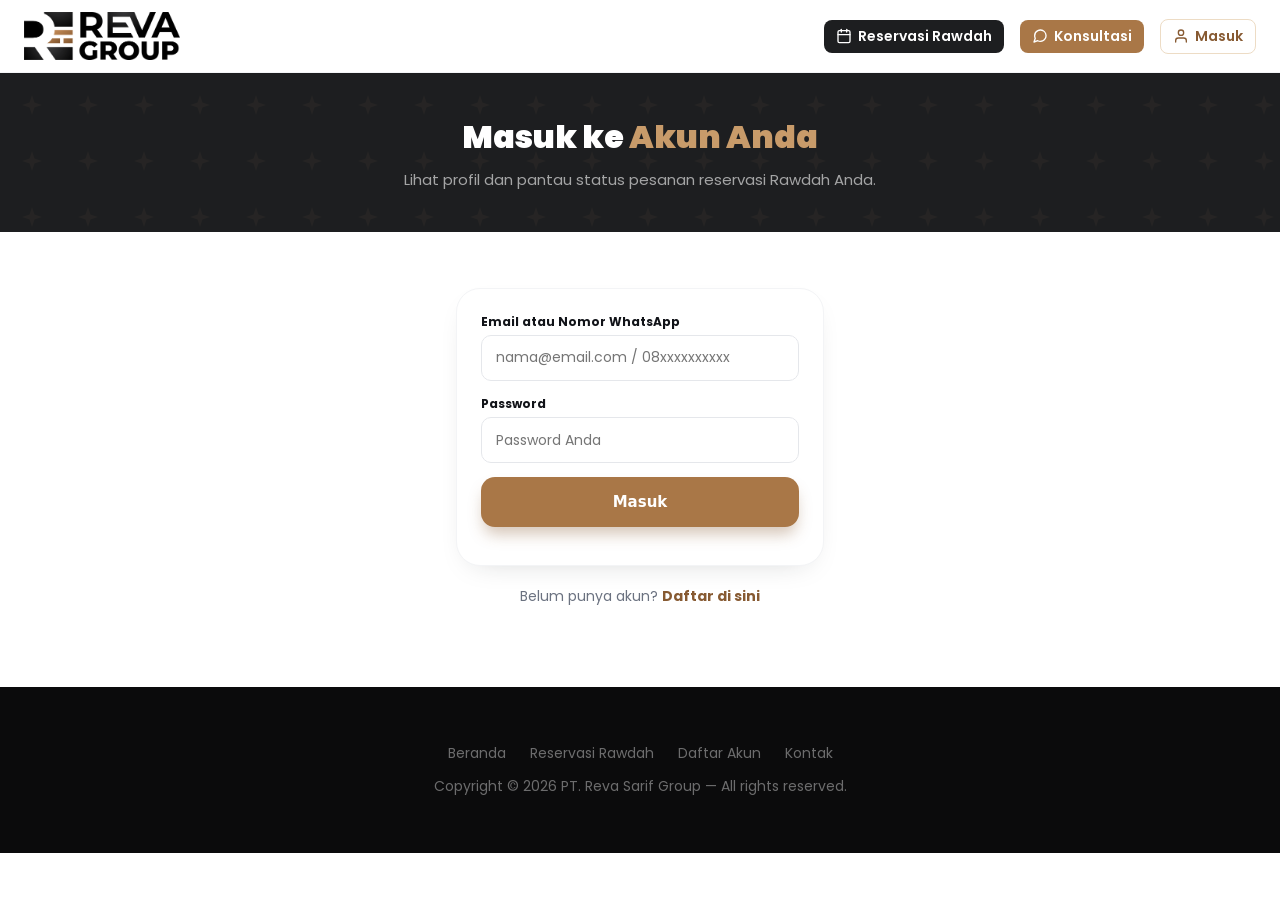
==== commit 0b069e33: "Kunci panel admin: non-staf tidak pernah melihat menu admin.html tidak lagi memuat markup panel apa " ====
--- a/admin.html
+++ b/admin.html
@@ -10,6 +10,19 @@
   <link rel="preconnect" href="https://fonts.gstatic.com" crossorigin />
   <link href="https://fonts.googleapis.com/css2?family=Poppins:wght@400;500;600;700;800;900&display=swap" rel="stylesheet" />
   <link rel="stylesheet" href="css/style.css" />
+  <script>
+    // Gerbang paling awal: tanpa token, halaman ini tidak pernah dirender.
+    (function () {
+      try {
+        var t = localStorage.getItem("rva_token");
+        var u = JSON.parse(localStorage.getItem("rva_user") || "null");
+        if (!t) { location.replace("masuk.html?next=admin.html"); return; }
+        if (!u || (u.role !== "owner" && u.role !== "admin")) { location.replace("akun.html"); }
+      } catch (e) {
+        location.replace("masuk.html?next=admin.html");
+      }
+    })();
+  </script>
 </head>
 <body>
 
@@ -38,158 +51,18 @@
     </nav>
   </header>
 
-  <section class="page-hero" style="padding: 2rem 0;">
-    <svg class="pattern" aria-hidden="true">
-      <defs>
-        <pattern id="geo-page" width="56" height="56" patternUnits="userSpaceOnUse">
-          <polygon points="32,22 34.5,29.5 42,32 34.5,34.5 32,42 29.5,34.5 22,32 29.5,29.5" fill="currentColor" />
-        </pattern>
-      </defs>
-      <rect width="100%" height="100%" fill="url(#geo-page)" />
-    </svg>
-    <div class="container">
-      <h1 style="font-size: clamp(1.375rem, 3vw, 1.75rem);">Panel <span style="color: var(--bronze-light);">Admin</span></h1>
-      <p id="adminHello" style="margin-top: 0.25rem;">Memeriksa akses&hellip;</p>
-    </div>
-  </section>
-
-  <div class="auth-wrap" id="deniedBox" hidden>
-    <div class="form-alert error" style="text-align: center;">
-      Halaman ini khusus admin Reva Group. <a href="akun.html" style="font-weight: 700; text-decoration: underline;">Masuk dengan akun admin</a>.
-    </div>
-  </div>
-
-  <div class="admin-layout" id="adminLayout" hidden>
-    <nav class="admin-nav" id="adminNav">
-      <button type="button" data-panel="orders" class="active">📋 Pesanan</button>
-      <button type="button" data-panel="traffic" hidden>📈 Trafik</button>
-      <button type="button" data-panel="settings" hidden>⚙️ Pengaturan</button>
-      <button type="button" data-panel="users" hidden>👥 Pengguna</button>
-    </nav>
-
-    <div class="admin-panel">
-
-      <!-- ===== Pesanan ===== -->
-      <section id="panel-orders">
-        <h2>Pesanan</h2>
-        <div class="filter-row" style="margin: 1rem 0;">
-          <select id="orderFilter">
-            <option value="">Semua status</option>
-            <option value="menunggu_verifikasi">Menunggu Verifikasi</option>
-            <option value="terkonfirmasi">Terkonfirmasi</option>
-            <option value="qr_terkirim">QR Terkirim</option>
-            <option value="dibatalkan">Dibatalkan</option>
-            <option value="refund">Refund</option>
-          </select>
-          <button type="button" class="btn-line" id="btnReloadOrders">Muat Ulang</button>
-          <span class="order-meta" id="orderCount"></span>
-        </div>
-        <div class="table-wrap">
-          <table class="admin-table">
-            <thead>
-              <tr>
-                <th>Kode</th><th>Pemesan</th><th>Jadwal</th><th>Pax</th><th>Total</th><th>Status</th><th>Catatan</th>
-              </tr>
-            </thead>
-            <tbody id="orderRows"><tr><td colspan="7">Memuat&hellip;</td></tr></tbody>
-          </table>
-        </div>
-        <div class="filter-row" style="margin-top: 0.75rem;">
-          <button type="button" class="btn-line" id="btnPrevPage">&larr; Sebelumnya</button>
-          <span class="order-meta" id="pageInfo"></span>
-          <button type="button" class="btn-line" id="btnNextPage">Berikutnya &rarr;</button>
-        </div>
-      </section>
-
-      <!-- ===== Trafik ===== -->
-      <section id="panel-traffic" hidden>
-        <h2>Trafik &amp; Konversi (14 hari)</h2>
-        <div class="stat-tiles" style="margin: 1rem 0;">
-          <div class="stat-tile"><div class="n" id="stViews">—</div><div class="l">Tampilan halaman</div></div>
-          <div class="stat-tile"><div class="n" id="stVisitors">—</div><div class="l">Pengunjung unik</div></div>
-          <div class="stat-tile"><div class="n" id="stWaClicks">—</div><div class="l">Klik WhatsApp</div></div>
-          <div class="stat-tile"><div class="n" id="stOrders">—</div><div class="l">Pesanan dibuat</div></div>
-        </div>
-        <div class="bar-chart" id="chartDaily"></div>
-        <div class="profile-grid" style="padding: 1.25rem 0 0; grid-template-columns: 1fr; gap: 1rem;">
-          <div class="profile-card">
-            <h2>Halaman Terpopuler</h2>
-            <div id="topPages" class="order-meta">—</div>
-          </div>
-          <div class="profile-card">
-            <h2>Sumber Kunjungan (Referrer)</h2>
-            <div id="topRefs" class="order-meta">—</div>
-          </div>
-          <div class="profile-card">
-            <h2>Perangkat &amp; Ringkasan Pesanan</h2>
-            <div id="deviceStats" class="order-meta">—</div>
-            <div id="orderRecap" class="order-meta" style="margin-top: 0.75rem;">—</div>
-          </div>
-        </div>
-      </section>
-
-      <!-- ===== Pengaturan ===== -->
-      <section id="panel-settings" hidden>
-        <h2>Pengaturan Marketing</h2>
-        <p class="settings-note" style="margin: 1rem 0;">
-          Tempel ID dari masing-masing platform lalu <strong>Simpan</strong> — pixel langsung aktif
-          di seluruh halaman situs tanpa perlu edit kode. Kosongkan untuk menonaktifkan.
-          <br />&bull; <strong>GA4</strong>: Google Analytics &rarr; Admin &rarr; Data Streams &rarr; Measurement ID (format <code>G-XXXXXXXXXX</code>)
-          <br />&bull; <strong>Meta Pixel</strong>: Meta Business Suite &rarr; Events Manager &rarr; Pixel ID (angka)
-          <br />&bull; <strong>TikTok Pixel</strong>: TikTok Ads Manager &rarr; Assets &rarr; Events &rarr; Pixel ID
-          <br />&bull; <strong>Google Client ID</strong>: Google Cloud Console &rarr; Credentials &rarr; OAuth 2.0 Client ID (untuk tombol Login Google, format <code>xxx.apps.googleusercontent.com</code>)
-        </p>
-        <form class="profile-card" style="display: grid; gap: 0.875rem; max-width: 34rem;" id="formSettings">
-          <div class="form-alert" id="settingsAlert" hidden></div>
-          <div class="field">
-            <label for="setGa4">Google Tag / GA4 Measurement ID</label>
-            <input id="setGa4" type="text" placeholder="G-XXXXXXXXXX" />
-          </div>
-          <div class="field">
-            <label for="setMeta">Meta Pixel ID</label>
-            <input id="setMeta" type="text" placeholder="123456789012345" />
-          </div>
-          <div class="field">
-            <label for="setTiktok">TikTok Pixel ID</label>
-            <input id="setTiktok" type="text" placeholder="XXXXXXXXXXXXXXXXXX" />
-          </div>
-          <div class="field">
-            <label for="setGoogleClient">Google OAuth Client ID (Login Google)</label>
-            <input id="setGoogleClient" type="text" placeholder="xxxx.apps.googleusercontent.com" />
-          </div>
-          <button type="submit" class="btn-book" style="width: auto; padding: 0.7rem 1.5rem;">Simpan Pengaturan</button>
-        </form>
-      </section>
-
-      <!-- ===== Pengguna ===== -->
-      <section id="panel-users" hidden>
-        <h2>Pengguna &amp; Akses</h2>
-        <p class="settings-note" style="margin: 1rem 0;" id="usersNote">
-          <strong>Owner</strong> melihat &amp; mengatur semuanya. <strong>Admin</strong> selalu bisa
-          mengelola pesanan; centang izin tambahan (Trafik / Pengaturan / Pengguna) untuk membuka
-          menu lain. Hanya owner yang dapat mengubah role dan izin.
-        </p>
-        <div class="filter-row" style="margin-bottom: 1rem;">
-          <input type="text" id="userSearch" placeholder="Cari nama / email / WA…" />
-          <button type="button" class="btn-line" id="btnSearchUser">Cari</button>
-        </div>
-        <div class="table-wrap">
-          <table class="admin-table">
-            <thead>
-              <tr><th>Pengguna</th><th>Kontak</th><th>Role</th><th>Izin Admin</th></tr>
-            </thead>
-            <tbody id="userRows"><tr><td colspan="4">Memuat&hellip;</td></tr></tbody>
-          </table>
-        </div>
-      </section>
-
+  <!-- Seluruh isi panel dibangun oleh js/admin.js SETELAH server memverifikasi
+       role staf. Tidak ada markup menu di sini. -->
+  <div id="adminRoot">
+    <div class="auth-wrap">
+      <p style="text-align: center; color: var(--muted); font-size: 0.875rem;">Memeriksa akses&hellip;</p>
     </div>
   </div>
 
   <footer class="site-footer">
     <div class="container">
       <div class="footer-bottom" style="margin-top: 0; border-top: 0; padding-top: 0;">
-        <p>Panel Admin &mdash; PT. Reva Sarif Group</p>
+        <p>PT. Reva Sarif Group</p>
       </div>
     </div>
   </footer>
